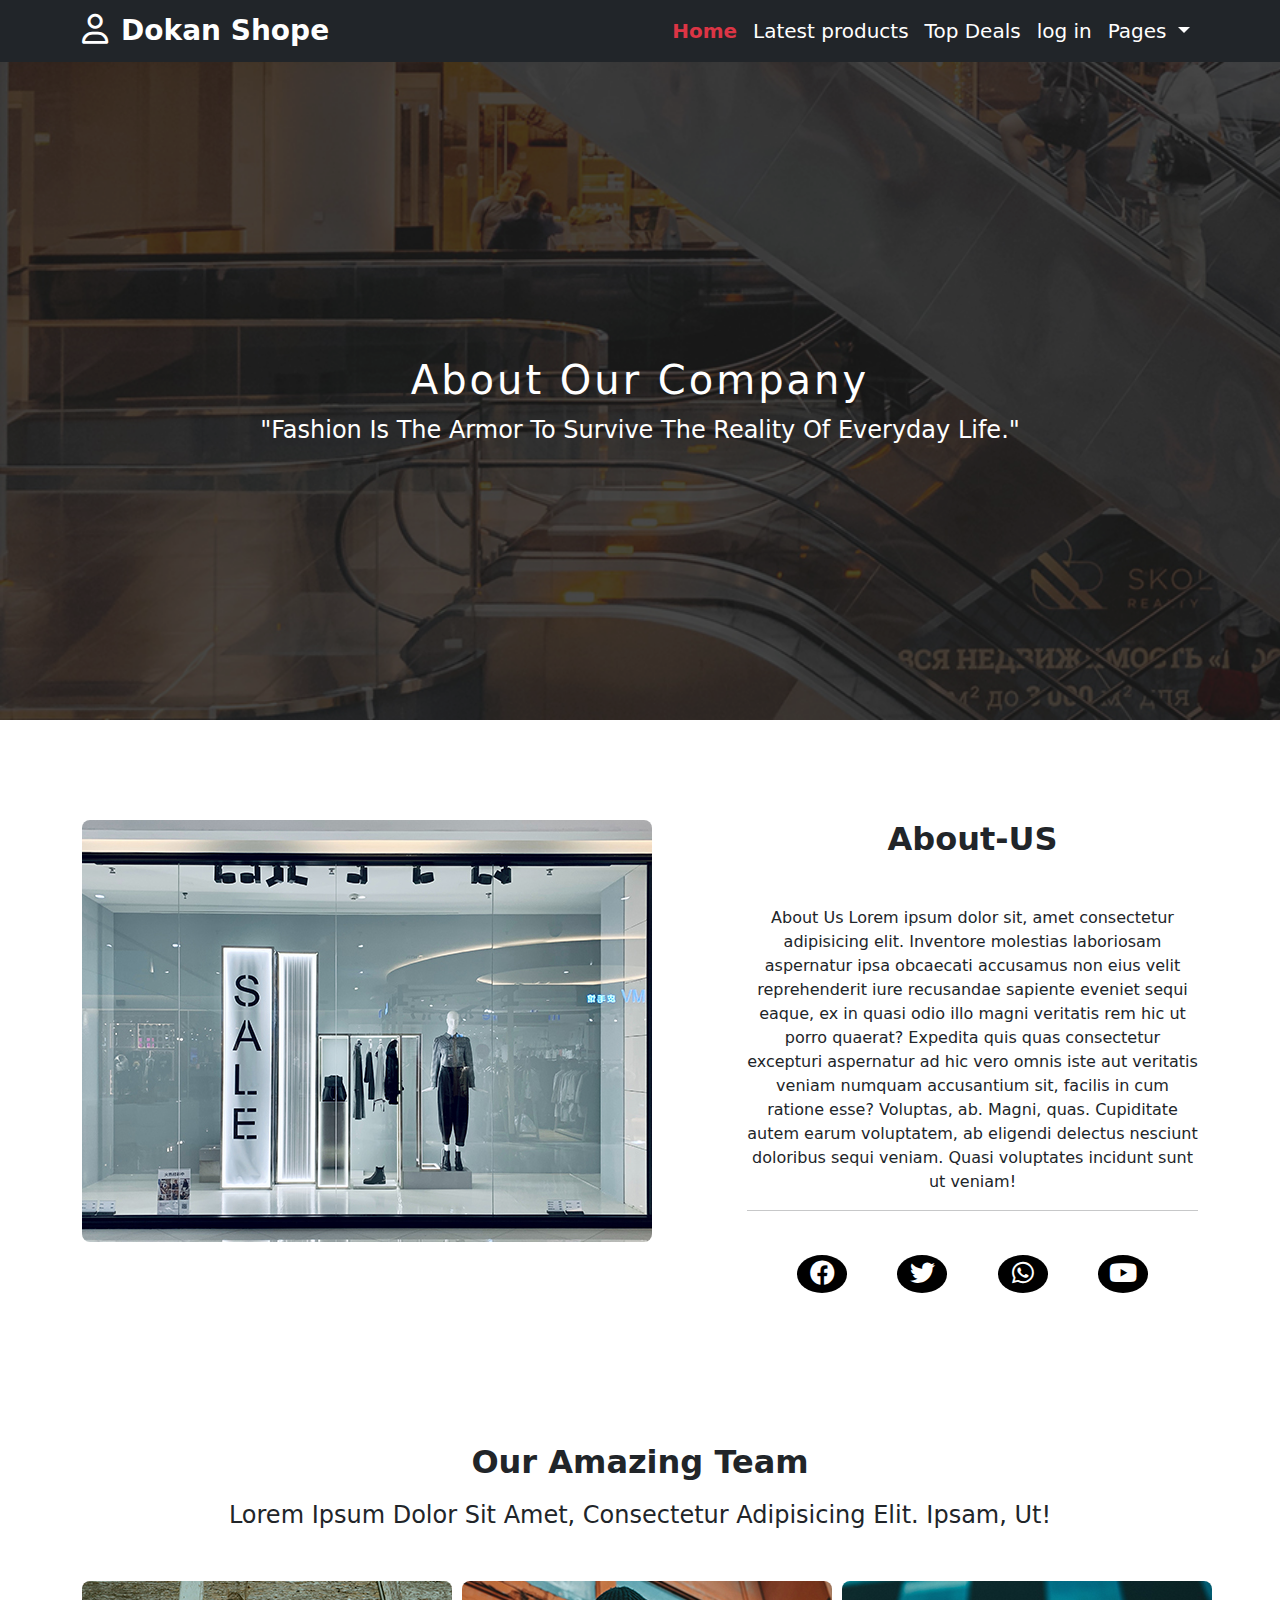
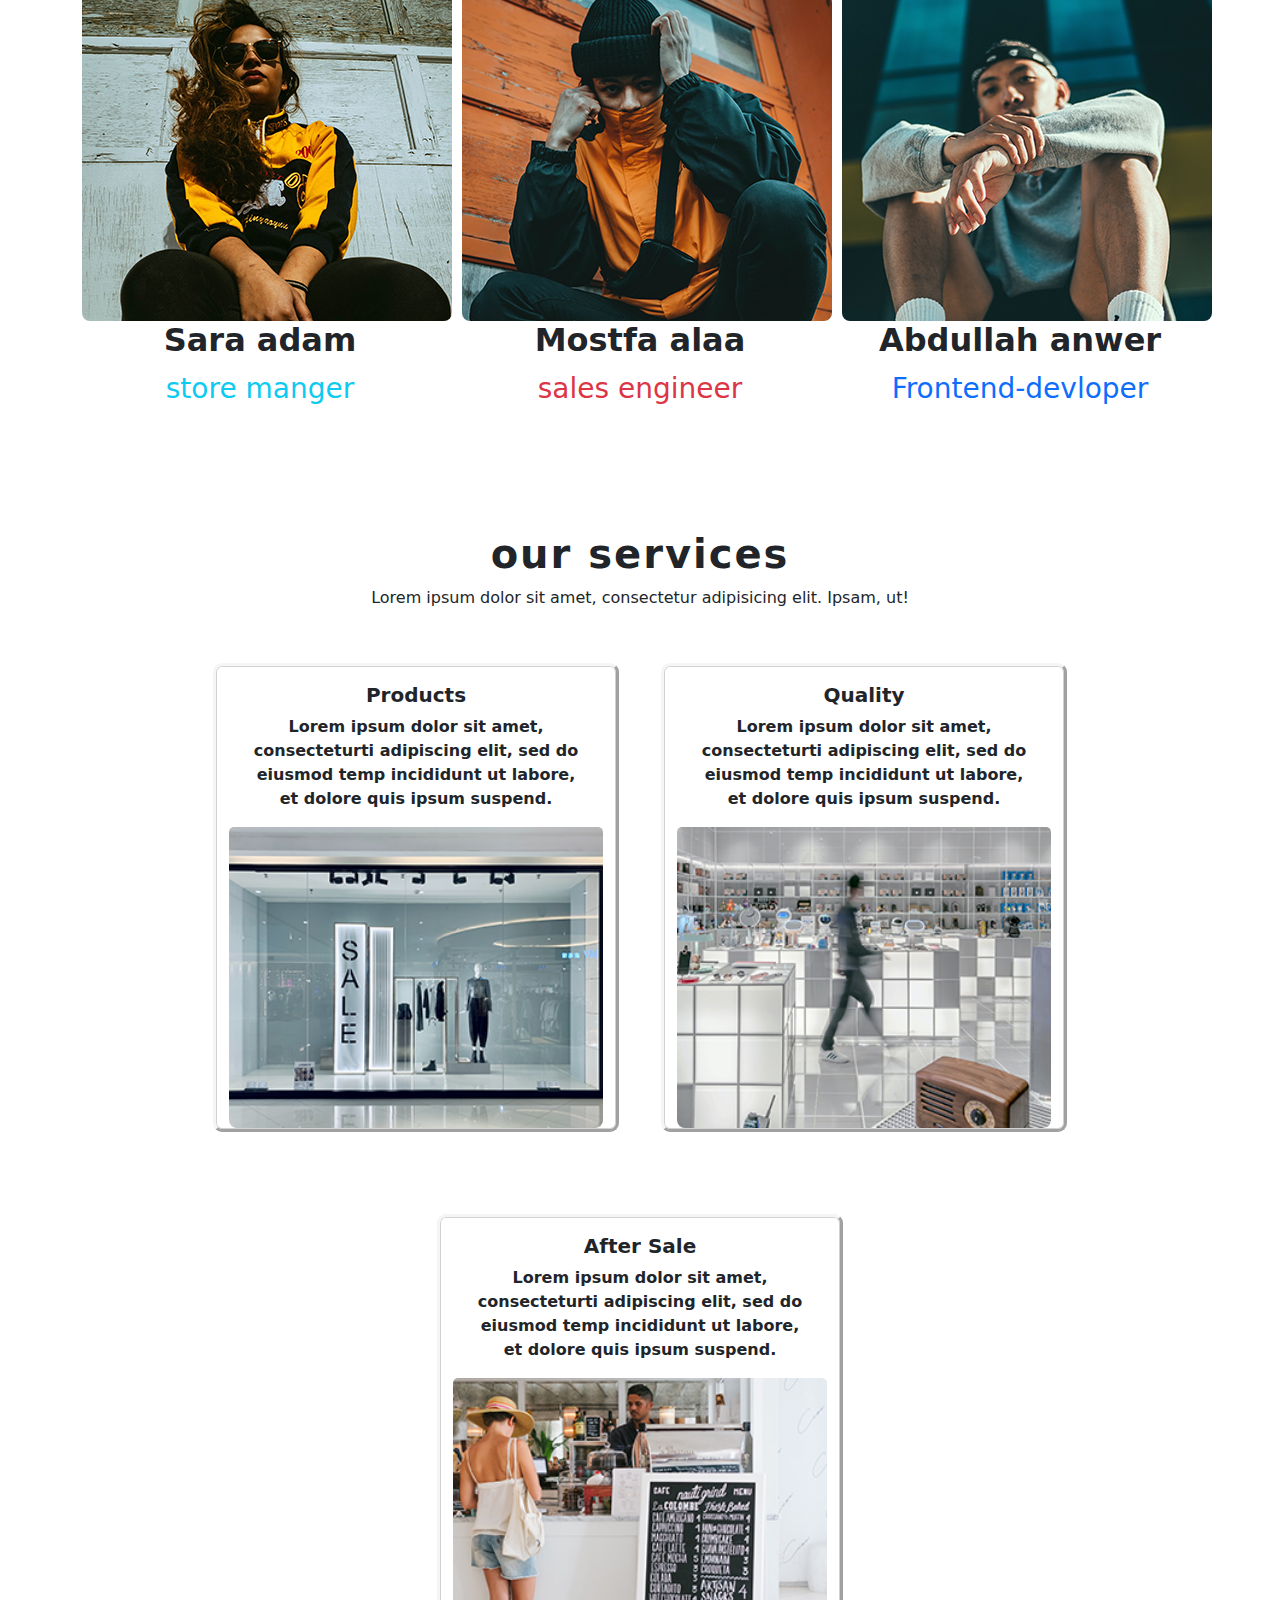
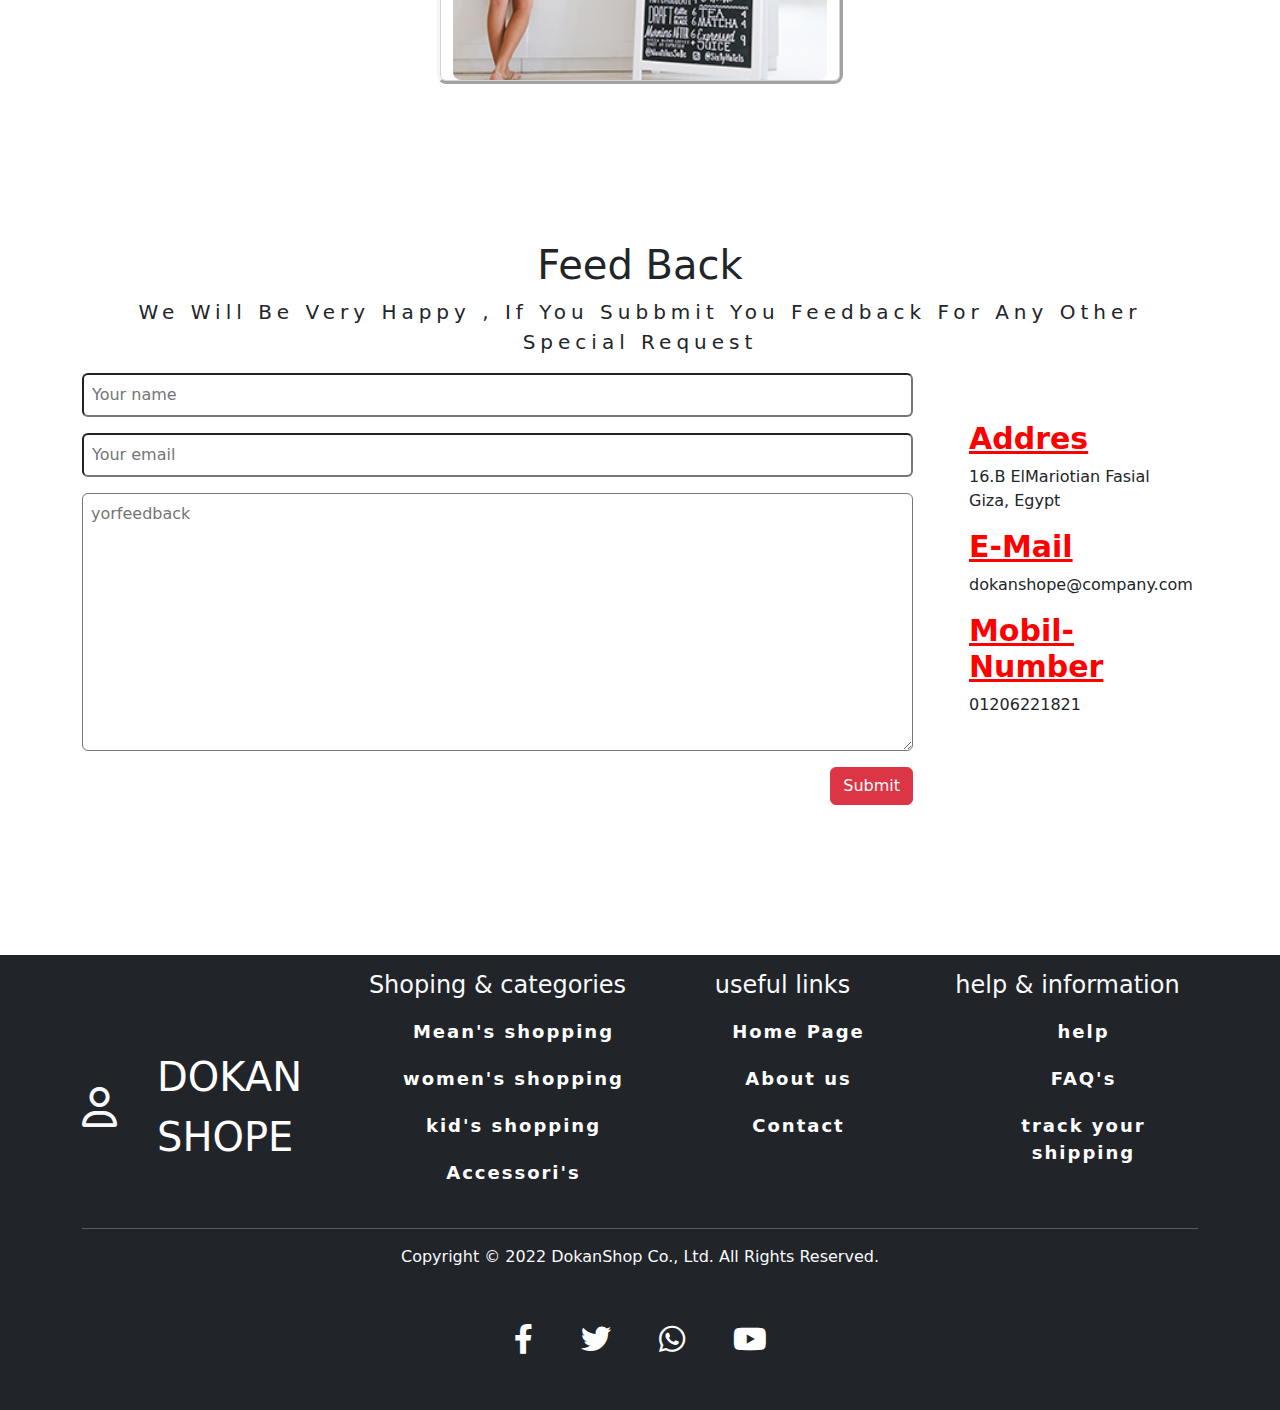
==== about-us.html @ cdbb519e "Dokanshope" ====
<!DOCTYPE html>
<html lang="en">
  <head>
    <meta charset="UTF-8" />
    <meta name="viewport" content="width=device-width, initial-scale=1.0" />
    <title>About-us</title>
    <link rel="stylesheet" href="css/all.min.css" />
    <link rel="stylesheet" href="css/bootstrap.min.css" />
    <link rel="stylesheet" href="css/style.css" />
  </head>
  <body>
    <!-- nav bar -->
    <nav class="navbar navbar-expand-lg fixed-top navbar-dark bg-dark">
      <div class="container">
        <div class="icon-brand">
          <i class="fa-regular fa-user icons1"></i>
          <a class="navbar-brand fw-bold fs-3 ps-2" href="#home">Dokan Shope</a>
        </div>
        <button
          class="navbar-toggler"
          type="button"
          data-bs-toggle="collapse"
          data-bs-target="#navbarSupportedContent"
          aria-controls="navbarSupportedContent"
          aria-expanded="false"
          aria-label="Toggle navigation"
        >
          <span class="navbar-toggler-icon"></span>
        </button>
        <div class="collapse navbar-collapse" id="navbarSupportedContent">
          <ul class="navbar-nav ms-auto mb-2 mb-lg-0 fs-5">
            <li class="nav-item active">
              <a
                class="nav-link  text-danger fw-bolder"
                aria-current="pages"
                href="index.html"
                >Home</a
              >
            </li>
            <li class="nav-item">
              <a class="nav-link" href="#Latest products">Latest products</a>
            </li>
            <li class="nav-item">
              <a class="nav-link" href="#top-deals">Top Deals</a>
            </li>
            <li class="nav-item">
              <a class="nav-link" href="login.html">log in</a>
            </li>

            <li class="nav-item dropdown">
              <a
                class="nav-link dropdown-toggle bg-dander"
                href="#"
                role="button"
                data-bs-toggle="dropdown"
                aria-expanded="false"
              >
                Pages
              </a>
              <ul class="dropdown-menu bg-dark fs-5">
                <!-- <li>
                  <a class="dropdown-item" href="about-us.html">About-us</a>
                </li> -->
                <li><a class="dropdown-item" href="mean's.html">Mean's</a></li>
                <li><a class="dropdown-item" href="women's.html">Women's</a></li>
                <li><a class="dropdown-item" href="kid's.html">Kind's</a></li>
                <li><a class="dropdown-item" href="accessori's.html">Accessor's</a></li>
                <li><hr class="dropdown-divider bg-light" /></li>
                <li>
                  <a class="dropdown-item" href="contact-us.html">Contact us</a>
                </li>
              </ul>
            </li>
          </ul>
        </div>
      </div>
    </nav>
    <!-- end navvar -->

    <!-- main-secttion -->
    <div class="main-section position-relative z-3">
      <div
        class="main-text position-absolute top-50 start-50 translate-middle text-center text-white text-capitalize z-3 w-100"
      >
        <h2 class="main-title fs-1">About our company</h2>
        <p class="fs-4">
          "Fashion is the armor to survive the reality of everyday life."
        </p>
      </div>
    </div>
    <!-- end-main-section -->

    <!-- about -->
    <section class="about">
      <div class="container">
        <div class="row">
          <div class="about-imge col-lg-7 col-sm-12">
            <img src="./photo/about-left-image.jpg" alt="" />
          </div>
          <div class="father col-lg-5 col-sm-12">
            <div class="about-text">
              <h2 class="text-center mb-5 fw-bolder about-us">About-US</h2>
              <p class="text-center">
                About Us Lorem ipsum dolor sit, amet consectetur adipisicing
                elit. Inventore molestias laboriosam aspernatur ipsa obcaecati
                accusamus non eius velit reprehenderit iure recusandae sapiente
                eveniet sequi eaque, ex in quasi odio illo magni veritatis rem
                hic ut porro quaerat? Expedita quis quas consectetur excepturi
                aspernatur ad hic vero omnis iste aut veritatis veniam numquam
                accusantium sit, facilis in cum ratione esse? Voluptas, ab.
                Magni, quas. Cupiditate autem earum voluptatem, ab eligendi
                delectus nesciunt doloribus sequi veniam. Quasi voluptates
                incidunt sunt ut veniam!
              </p>
            </div>
            <hr style="height: 5px" />
            <div class="socail-icons d-flex justify-content-evenly fs-3 pt-4">
              <a href=""><i class="fa-brands fa-facebook"></i></a>
              <a href=""><i class="fa-brands fa-twitter"></i></a>
              <a href=""><i class="fa-brands fa-whatsapp"></i></a>
              <a href=""><i class="fa-brands fa-youtube"></i></a>
            </div>
          </div>
        </div>
      </div>
    </section>
    <!-- end about -->

    <section class="ourammazing">
      <div class="text-amazong text-center">
        <h2 class="fw-bold">Our Amazing Team</h2>
        <p class="mt-3 text-capitalize fs-4">
          Lorem ipsum dolor sit amet, consectetur adipisicing elit. Ipsam, ut!
        </p>
      </div>
      <div class="container">
        <div class="row mt-5">
          <div class="img-amazing col-lg-4 col-md-6">
            <img src="./photo/team-member-01.jpg" alt="" />
            <div class="info d-flex flex-column align-items-center">
              <h2 class="fs-2 fw-bold">Sara adam</h2>
              <span class="text-info fs-3 fw-bolde">store manger</span>
            </div>
          </div>

          <div class="img-amazing col-lg-4 col-md-6">
            <img src="./photo/team-member-02.jpg" alt="" />
            <div class="info d-flex flex-column align-items-center">
              <h2  class="fs-2 fw-bold">Mostfa alaa</h2>
              <span class="text-danger fs-3 fw-bolde">sales engineer</span>
            </div> 
          </div>

          <div class="img-amazing col-lg-4 col-md-6">
            <img src="./photo/team-member-03.jpg" alt="" />
            <div class="info d-flex flex-column align-items-center">
              <h2 class="fs-2 fw-bold ">Abdullah anwer</h2>
              <span class="text-primary fs-3 fw-bolde">Frontend-devloper</span>
            </div>
          </div>
        </div>
      </div>
    </section>

    <!-- our service -->

    <section class="our-service">
      <h2 class="text-center fw-bolder fs-1">our services</h2>
      <p class="text-center fw-4">
        Lorem ipsum dolor sit amet, consectetur adipisicing elit. Ipsam, ut!
      </p>
      <div class="container">
        <div class="row justify-content-center gap-5">
          <div class="card col-lg-4 col-md-6 col-sm-12" style="width: 25rem">
            <div class="card-body">
              <h5 class="card-title text-center fw-bolder">Products</h5>
              <p class="card-text text-center">
                Lorem ipsum dolor sit amet, consecteturti adipiscing elit, sed
                do eiusmod temp incididunt ut labore, et dolore quis ipsum
                suspend.
              </p>
            </div>
            <img src="./photo/service-01.jpg" class="card-img-top" alt="..." />
          </div>

          <div class="card col-lg-4 col-md-6 col-sm-12" style="width: 25rem">
            <div class="card-body">
              <h5 class="card-title text-center fw-bold">quality</h5>
              <p class="card-text text-center">
                Lorem ipsum dolor sit amet, consecteturti adipiscing elit, sed
                do eiusmod temp incididunt ut labore, et dolore quis ipsum
                suspend.
              </p>
            </div>
            <img src="./photo/service-02.jpg" class="card-img-top" alt="..." />
          </div>

          <div class="card col-lg-4 col-md-6 col-sm-12" style="width: 25rem">
            <div class="card-body">
              <h5 class="card-title text-center fw-bold">After sale</h5>
              <p class="card-text text-center">
                Lorem ipsum dolor sit amet, consecteturti adipiscing elit, sed
                do eiusmod temp incididunt ut labore, et dolore quis ipsum
                suspend.
              </p>
            </div>
            <img src="./photo/service-03.jpg" class="card-img-top" alt="..." />
          </div>
        </div>
      </div>
    </section>

    <!-- end our service -->

     <!-- feed back -->
     <section class="f-b">
        <div class="container">
          <div class="feed-back text-center">
            <h1 class="text-capitalize">feed back</h1>
            <p class="text-capitalize prg-feed-back">
              we will be very happy , if you subbmit you feedback for any other
              special request
            </p>
          </div>
          <div class="main-feedback row">
            <div
              class="feed-back-form col-lg-9 col-md-6 col-sm-12 d-flex flex-column gap-3"
            >
              <input
                type="text"
                placeholder="Your name"
                class="name rounded p-2"
              />
              <input
                type="text"
                placeholder="Your email"
                class="email rounded p-2"
              />
              <textarea
                name="id"
                id=""
                cols="30"
                rows="10"
                class="comment p-2 rounded"
                placeholder="yorfeedback"
              ></textarea>
              <div class="button d-flex justify-content-end">
                <input type="submit" value="submit" class="btn btn-danger submit" />
              </div>
            </div>
            <div class="contacts mt-5 col-lg-3 col-md-6 col-xs-12">
              <ul>
                <li><h4 class="title-adress">Addres</h4></li>
                <li>16.B ElMariotian Fasial</li>
                <li>Giza, Egypt</li>
              </ul>
              <ul>
                <li><h4 class="title-adress">E-mail</h4></li>
                <li>dokanshope@company.com</li>
              </ul>
              <ul>
                <li><h4 class="title-adress">Mobil-number</h4></li>
                <li>01206221821</li>
              </ul>
            </div>
          </div>
        </div>
      </section>
      <!-- end feedback -->
  
  <!-- foooter -->
      <footer>
        <div class="bg-dark text-light">
          <div class="container">
          <div class="row mt-5">
            <div class="footer-icon col-lg-3 col-md-6 col-sm-12 mt-5 d-flex flex-row align-items-center">
              <i class="fa-regular fa-user text-light"></i>
              <a href="#home">Dokan shope</a>
            </div>
            <div class="footer-box col-lg-3 col-md-6 col-sm-12 mt-3">
              <h4>Shoping & categories</h4>
              <ul>
                <li><a href="#">Mean's shopping</a></li>
                <li><a href="">women's shopping</a></li>
                <li><a href="">kid's shopping</a></li>
                <li><a href="">Accessori's</a></li>
              </ul>
            </div>
  
            <div class="footer-box col-lg-3 col-md-6 col-sm-12 mt-3">
              <h4>useful links</h4>
              <ul>
                <li><a href="">Home Page</a></li>
                <li><a href="">About us</a></li>
                <li><a href="">Contact</a></li>
              </ul>
            </div>
  
            <div class="footer-box col-lg-3 col-md-6 col-sm-12 mt-3">
              <h4>help & information</h4>
              <ul>
                <li><a href="">help</a></li>
                <li><a href="">FAQ's</a></li>
                <li><a href="">track your shipping</a></li>
              </ul>
            </div>
            <div class="col-lg-12 text-white fw-800">
              <hr />
            </div>
  
            <div class="foooter-bottom">
              <p class="text-center">
                Copyright © 2022 DokanShop Co., Ltd. All Rights Reserved.
              </p>
              <div
                class="footer-links d-flex justify-content-center gap-5 mt-5 mb-5 fs-5"
              >
                <a href="https://www.youtube.com/" target="_blank"><i class="fab fa-facebook-f"></i></a>
                <a href="#" target="_blank"><i class="fab fa-twitter"></i></a>
                <a href="#" target="_blank"><i class="fab fa-whatsapp"></i></a>
                <a href="#" target="_blank"><i class="fab fa-youtube"></i></a>
              </div>
            </div>
          </div>
        </div>
      </footer>
      <!-- end footer -->

    <script src="js/bootstrap.bundle.min.js"></script>
  </body>
</html>
---- css/style.css ----
* {
  padding: 0;
  margin: 0;
  box-sizing: border-box;
}

.icon-brand .icons1 {
  font-size: 30px;
  color: #fff;
  align-items: center;
}

.dropdown-item {
  color: #fff;
  transition: 0.5s;
  padding: 5px 10px;
}

.nav-link {
  color: #fff;
  transition: 0.5s;
  font-weight: 400;
}

/* carusol */

.first,
.second,
.thrid,
.fourth {
  height: 85vh;
}
.first {
  background: url(../photo/women-001.jpg);
  background-size: 100% 100%;
}

.second {
  background: url(../photo/men-001.jpg);
  background-size: 100% 100%;
}

.thrid {
  background: url(../photo/kid-001.jpg);
  background-size: 100% 100%;
}

.fourth {
  background: url(../photo/accessories-001.jpg);
  background-size: 100% 100%;
}

.carousel::after {
  content: "";
  position: absolute;
  width: 100%;
  height: 100%;
  top: 0;
  left: 0;
  background-color: rgba(0, 0, 0, 40%);
}

/* end carsoul */

/* product-section */

.icons {
  display: flex;
  justify-content: space-evenly;
  color: #a9a9a9;
  font-size: 25px;
  transition: 0.5s linear;
  padding: 5px 0;
  margin-bottom: -5px;
  cursor: pointer;
}
.btn {
  text-transform: capitalize;
  transition: 0.5s;
}
.btn:hover {
  transform: scale(1.1);
}
.card {
  /* border: none; */
  margin-top: 40px;
}
img {
  border-radius: 0.5em;
}
.card-title {
  text-transform: capitalize;
}
.card-text {
  font-size: 1em;
  font-weight: bold;
}
/* end product-section */

/* section video */
.container video {
  width: 100%;
  height: auto;
  background-size: cover;
  display: flex;
  justify-content: center;
}

/* end section video */

/* hot deals */
.deals {
  display: block;
  font-size: 1.5em;
  font-weight: 800;
  text-transform: capitalize;
  text-align: center;
  background-color: rgba(205, 92, 92, 90%);
  opacity: 0;
  width: 300 px;
  height: 200px;
  margin-top: 10px;
  padding-top: 2em;
  transform: scale(0);
  transition: 1.5s;
  cursor: pointer;
}
.deals:hover {
  opacity: 1;
}

.hotts-deals {
  padding-top: 80px;
}
/* end hot deals */

/* feedback */
.f-b {
  margin-top: 10em;
}

.prg-feed-back {
  letter-spacing: 5px;
  font-size: 20px;
}

.contacts ul {
  list-style-type: none;
}

.title-adress {
  font-size: 30px;
  font-weight: 600;
  color: red;
  text-transform: capitalize;
  text-decoration: underline;
  justify-content: space-between;
}
/* end feedback */

/* footer */
footer {
  margin-top: 150px;
}

.footer-links a i:hover {
  color: red;
}

.footer-icon {
  font-size: 40px;
}
.footer-icon a {
  text-decoration: none;
  padding-left: 1em;
  text-transform: uppercase;
  color: #fff;
}
footer .container .row .footer-box {
  display: flex;
  flex-direction: column;
  align-items: center;
}

ul li {
  list-style-type: none;
}
.footer-box li a {
  text-decoration: none;
  color: #fff;
  font-weight: 300;
  font-size: 18px;
}
.footer-box li a:hover {
  color: red;
}
.footer-box li {
  padding: 10px 0;
}

.footer-links a {
  color: #fff;
  font-size: 30px;
}

/* end footer */

/* *********** about-us************************ */
/* main */
.main-section {
  width: 100%;
  height: 80vh;
  background: url(../photo/about-us-page-heading.jpg);
  background-size: cover;
}

.main-section::after {
  content: "";
  position: absolute;
  width: 100%;
  height: 100%;
  background-color: rgba(0, 0, 0, 25%);
}
.main-title {
  letter-spacing: 3px;
}
/* end main */
.about {
  margin-top: 100px;
}

.socail-icons a {
  background-color: black;
  width: 50px;
  border-radius: 50%;
  font-size: 25px;
  display: block;
  text-align: center;
  color: white;
  transition: 1s all;
}

.socail-icons a:hover {
  background-color: rgb(185, 183, 183);
}

.ourammazing {
  margin-top: 150px;
}
@media (max-width: 922px) {
  .text-amazong {
    text-align: center;
  }
}

/* our sercvices */
.our-service {
  margin-top: 120px;
}
.our-service h2 {
  letter-spacing: 2px;
}
.our-service .container .card {
  outline-style: outset;
  outline-color: whitesmoke;
}
/* end */

/* mean's section */
.means-section {
  width: 100%;
  height: 85vh;
  background: url(../photo/productsbackground.jpg);
  background-size: 100% 130%;
}
.means-section::after {
  content: "";
  position: absolute;
  width: 100%;
  height: 100%;
  top: 0;
  left: 0;
  background-color: rgba(0, 0, 0, 50%);
}
.main-text {
  margin-top: 50px;
}
.main-title {
  letter-spacing: 3px;
}
.means-section h2 {
  letter-spacing: 2px;
}

/* end */

.product-show {
  margin-top: 3em;
}

/* show pro */

.card {
  transition: 0.5s;
}
.card:hover {
  background-color: rgba(0, 0, 0, 70%);
  transform: scale(1.1);
  color: #fff;
  cursor: pointer;
}

.icons-product-show {
  transition: 0.5s;
}

.icons-product-show .fa-heart:hover {
  color: red;
  opacity: 0.7;
}

.icons-product-show .fa-cart-plus:hover {
  color: red;
  opacity: 0.7;
}

/* end show pro */

/* load more */
.load-more {
  display: block;

  margin: auto;
}
.container1 {
  width: 70%;
  margin: auto;
}
/* footer */

.footer-box ul li {
  text-align: center;
  letter-spacing: 2px;
}

.footer-box ul li a {
  font-weight: bold;
}

/* end footer */

/* women fashion page */
.text-fashion {
  margin-top: 100px;
  letter-spacing: 2px;
  font-size: 30px;
}

.text-fashion h2 {
  font-weight: bolder;
}

/* end /* women fashion page */

/* map */
.map {
  border: 6px solid #fff;
  outline-color: whitesmoke;
  outline-style: inset;
  outline-width: 8px;
  outline-offset: 5px;
  width: 650px;
}

.contact-page {
  margin-top: 120px;
}

.contact-page .contact-box ul li {
  text-transform: capitalize;
  font-size: 20px;
  font-family: "Times New Roman", Times, serif;
  font-weight: 600;
}

/* end map */

.froms {
  margin-top: 120px;
}

@media (max-width: 767px) {
  .button-home {
    width: 100%;
  }
}

@media (max-width: 992px) {
  .contacts {
    text-align: center;
  }
}
/* --------------------------- */
.sig-in {
  display: flex;
  flex-direction: row;
  justify-content: center;
  align-items: center;
  padding-top: 100px;
  padding-bottom: 50px;
}

.sig-in .log-in {
  max-width: 100%;
  max-height: 100%;
  background-color: #f3f3f3;
  border-radius: 0.5em;
}
.facebook-btn,
.Google-btn {
  background-color: #a9a9a9;
  padding: 10px;
  color: #fff;
  border-radius: 0.2em;
  text-transform: capitalize;
  font-weight: bold;
  background-color: blue;
}
.red {
  background-color: red;
}
@media (max-width: 992px) {
  .facebook-btn,
  .Google-btn {
    display: flex;
    flex-direction: column;
    border-radius: 0.5em;
    margin: 5px;
  }
}

/* registration form */

.reg {
  display: flex;
  flex-direction: row;
  justify-content: center;
  align-items: center;
  padding-top: 100px;
  padding-bottom: 100px;
}

.sigin-up-from {
  max-width: 100%;
  max-height: 100%;
  background-color: #f3f3f3;
  border: 10px solid #f3f3f3;
  border-radius: 30px;
  padding: 45px;
  outline-style: outset;
  outline-color: #f3f3f3;
}

.f-name input {
  border-color: #f3f3f3;
  font-weight: 400;
}

@media (max-width: 767px) {
  .sigin-up-from .name {
    flex-direction: column;
  }
  .brithdate-gender {
    flex-direction: column;
  }
  .mobol-email {
    flex-direction: column;
  }
}

@media (max-width: 767px) {
  .submit {
    width: 100%;
  }
  .btn-outline-success {
    width: 100%;
  }
}

@media (max-width: 992px) {
  .about-us {
    text-align: center;
    margin-top: 40px;
  }
}

.dropdown-menu li .dropdown-item {
  transition: 1s;
}
.dropdown-menu li .dropdown-item:hover {
  background-color: red;
}

/* @media (max-width: 767px) {
  .button {
    display: flex;
    flex-direction: column;
    justify-content: center;
  }
} */
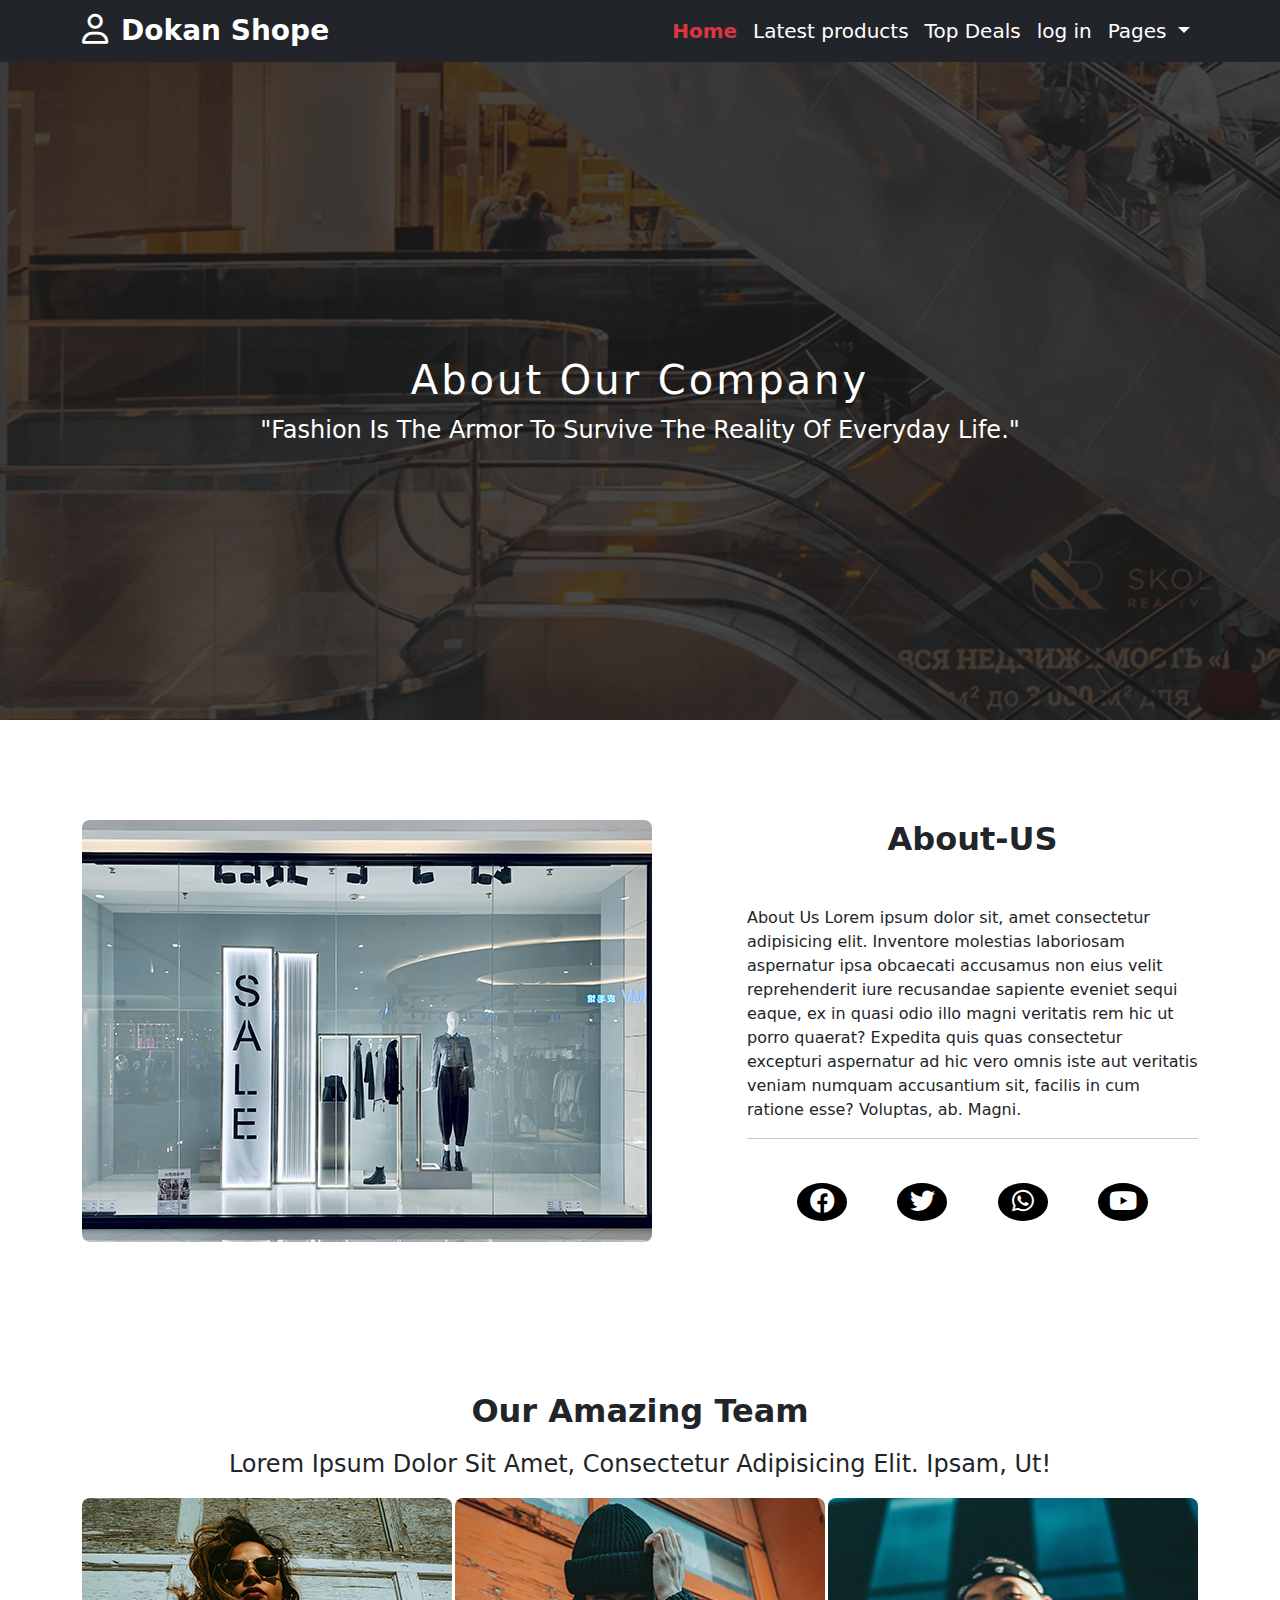
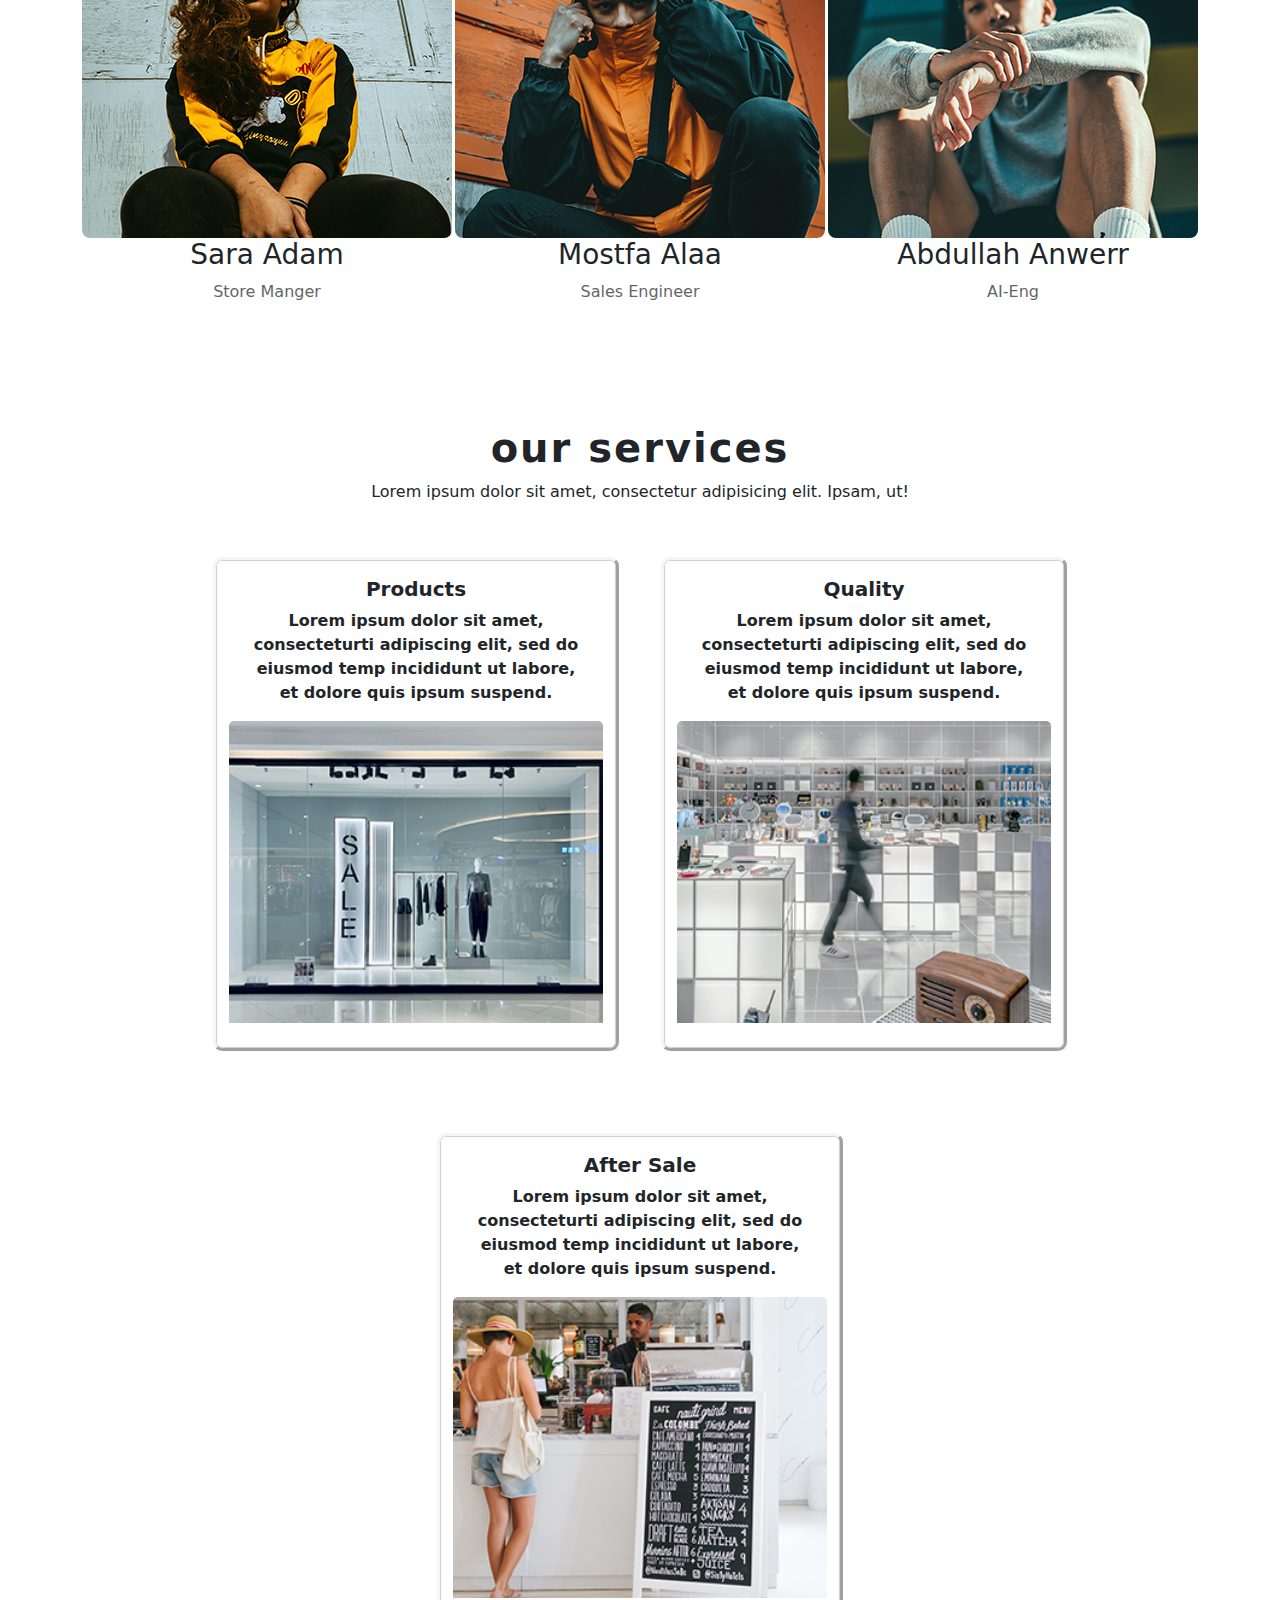
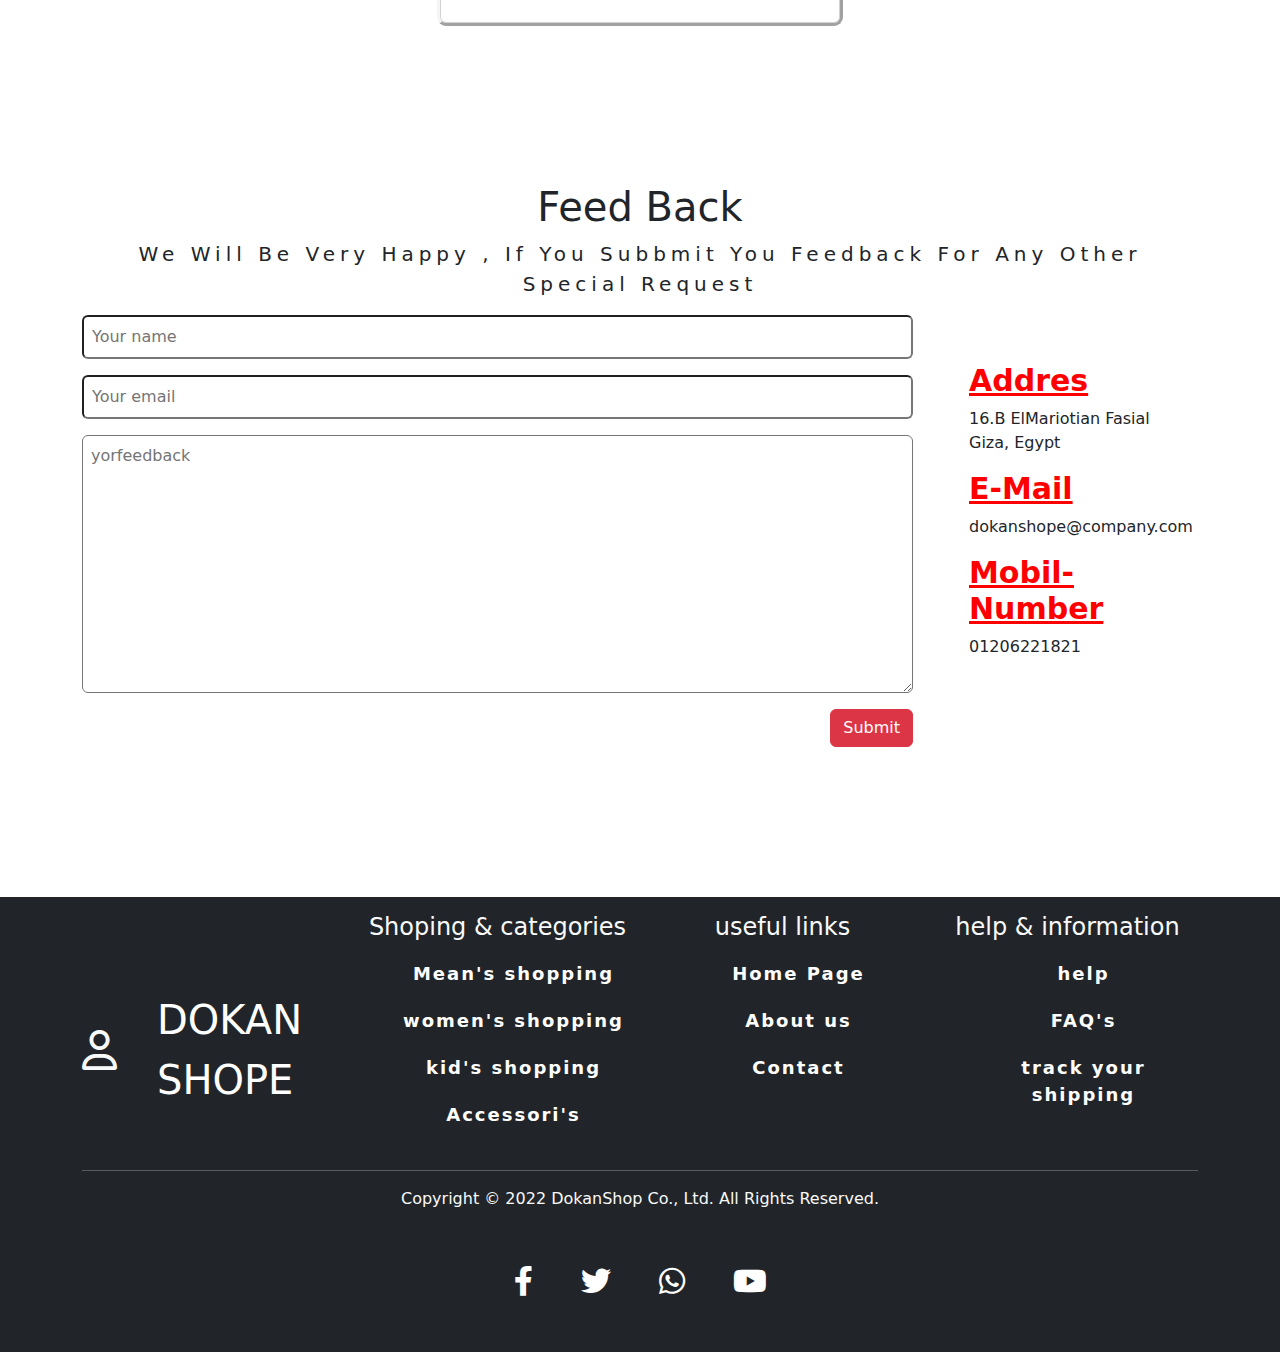
==== commit 306841cb: "change" ====
--- a/about-us.html
+++ b/about-us.html
@@ -78,7 +78,7 @@
     <!-- end navvar -->
 
     <!-- main-secttion -->
-    <div class="main-section position-relative z-3">
+    <div class="main-section position-relative z-3 ">
       <div
         class="main-text position-absolute top-50 start-50 translate-middle text-center text-white text-capitalize z-3 w-100"
       >
@@ -94,13 +94,13 @@
     <section class="about">
       <div class="container">
         <div class="row">
-          <div class="about-imge col-lg-7 col-sm-12">
+          <div class="about-imge col-lg-7 ">
             <img src="./photo/about-left-image.jpg" alt="" />
           </div>
-          <div class="father col-lg-5 col-sm-12">
+          <div class="father col-lg-5 ">
             <div class="about-text">
               <h2 class="text-center mb-5 fw-bolder about-us">About-US</h2>
-              <p class="text-center">
+              <p class="50" >
                 About Us Lorem ipsum dolor sit, amet consectetur adipisicing
                 elit. Inventore molestias laboriosam aspernatur ipsa obcaecati
                 accusamus non eius velit reprehenderit iure recusandae sapiente
@@ -108,9 +108,7 @@
                 hic ut porro quaerat? Expedita quis quas consectetur excepturi
                 aspernatur ad hic vero omnis iste aut veritatis veniam numquam
                 accusantium sit, facilis in cum ratione esse? Voluptas, ab.
-                Magni, quas. Cupiditate autem earum voluptatem, ab eligendi
-                delectus nesciunt doloribus sequi veniam. Quasi voluptates
-                incidunt sunt ut veniam!
+                Magni.
               </p>
             </div>
             <hr style="height: 5px" />
@@ -125,7 +123,7 @@
       </div>
     </section>
     <!-- end about -->
-
+<!-- ammzing -->
     <section class="ourammazing">
       <div class="text-amazong text-center">
         <h2 class="fw-bold">Our Amazing Team</h2>
@@ -133,34 +131,30 @@
           Lorem ipsum dolor sit amet, consectetur adipisicing elit. Ipsam, ut!
         </p>
       </div>
-      <div class="container">
-        <div class="row mt-5">
-          <div class="img-amazing col-lg-4 col-md-6">
-            <img src="./photo/team-member-01.jpg" alt="" />
-            <div class="info d-flex flex-column align-items-center">
-              <h2 class="fs-2 fw-bold">Sara adam</h2>
-              <span class="text-info fs-3 fw-bolde">store manger</span>
-            </div>
-          </div>
-
-          <div class="img-amazing col-lg-4 col-md-6">
-            <img src="./photo/team-member-02.jpg" alt="" />
-            <div class="info d-flex flex-column align-items-center">
-              <h2  class="fs-2 fw-bold">Mostfa alaa</h2>
-              <span class="text-danger fs-3 fw-bolde">sales engineer</span>
-            </div> 
-          </div>
-
-          <div class="img-amazing col-lg-4 col-md-6">
+      <div class="container picture">
+        <div class=" m-member d-flex flex-wrap justify-content-between ">
+          <div class="img-amazing ">
+            <img src="./photo/team-member-01.jpg"  />
+              <h3>Sara adam</h3>
+              <span >store manger</span>
+          </div>
+
+          <div class="img-amazing ">
+            <img src="./photo/team-member-02.jpg" alt=""  />
+              <h3 >Mostfa alaa</h3>
+              <span >sales engineer</span>
+         
+          </div>
+
+          <div class="img-amazing ">
             <img src="./photo/team-member-03.jpg" alt="" />
-            <div class="info d-flex flex-column align-items-center">
-              <h2 class="fs-2 fw-bold ">Abdullah anwer</h2>
-              <span class="text-primary fs-3 fw-bolde">Frontend-devloper</span>
-            </div>
+              <h3>Abdullah anwerr</h3>
+              <span >AI-eng</span>
           </div>
         </div>
       </div>
     </section>
+<!-- end amazing -->
 
     <!-- our service -->
 
@@ -180,7 +174,7 @@
                 suspend.
               </p>
             </div>
-            <img src="./photo/service-01.jpg" class="card-img-top" alt="..." />
+            <img src="./photo/service-01.jpg" class="card-img-top pb-4" alt="..." />
           </div>
 
           <div class="card col-lg-4 col-md-6 col-sm-12" style="width: 25rem">
@@ -192,7 +186,7 @@
                 suspend.
               </p>
             </div>
-            <img src="./photo/service-02.jpg" class="card-img-top" alt="..." />
+            <img src="./photo/service-02.jpg" class="card-img-top pb-4" alt="..." />
           </div>
 
           <div class="card col-lg-4 col-md-6 col-sm-12" style="width: 25rem">
@@ -204,7 +198,7 @@
                 suspend.
               </p>
             </div>
-            <img src="./photo/service-03.jpg" class="card-img-top" alt="..." />
+            <img src="./photo/service-03.jpg" class="card-img-top pb-4" alt="..." />
           </div>
         </div>
       </div>
--- a/css/style.css
+++ b/css/style.css
@@ -465,7 +465,7 @@
   border-color: #f3f3f3;
   font-weight: 400;
 }
-
+/* --------------------------- */
 @media (max-width: 767px) {
   .sigin-up-from .name {
     flex-direction: column;
@@ -501,10 +501,27 @@
   background-color: red;
 }
 
-/* @media (max-width: 767px) {
-  .button {
-    display: flex;
+@media (max-width: 767px) {
+  .about-imge img {
+    width: 100%;
+  }
+}
+
+@media (max-width: 992px) {
+  .picture .m-member {
     flex-direction: column;
-    justify-content: center;
-  }
-} */
+    flex-wrap: wrap;
+    align-items: center;
+  }
+}
+.img-amazing h3 {
+  text-align: center;
+  text-transform: capitalize;
+}
+.img-amazing span {
+  display: block;
+  text-align: center;
+  text-transform: capitalize;
+  font-size: 18;
+  opacity: 70%;
+}
